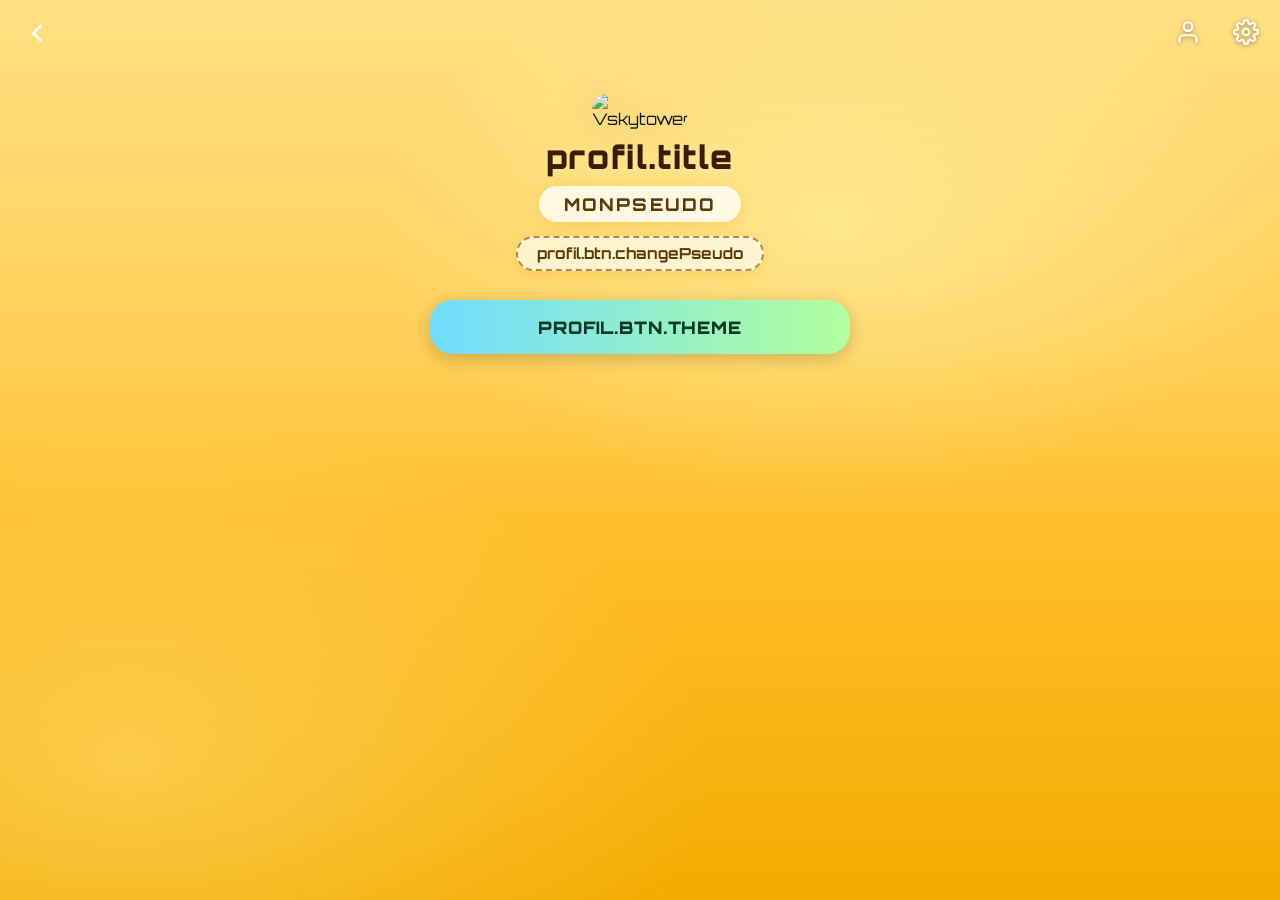
==== profil.html @ e35ff0d2 "s" ====
<!DOCTYPE html>
<html lang="fr">
<head>
  <meta charset="utf-8"/>
  <meta name="viewport" content="width=device-width, initial-scale=1.0"/>
  <title data-i18n="app.profileTitle">Vskytower - Profil</title>

  <!-- CSS global + thèmes -->
  <link rel="stylesheet" href="style/main.css"/>
  <link rel="stylesheet" href="themes/themes.css"/>
  <!-- on part sur retro par défaut, mais ça sera écrasé par le script -->
  <link rel="stylesheet" href="themes/retro.css" id="theme-css"/>

  <!-- FOND JAUNE FIXE + UI PROFIL -->
  <style>
    /* Fond jaune identique partout (ne dépend pas du thème) */
    html, body { height: 100%; }

    body{
      margin:0;
      min-height:100vh;
      background:
        radial-gradient(60% 50% at 65% 25%, rgba(255,245,171,.55), rgba(0,0,0,0) 60%),
        radial-gradient(70% 60% at 10% 85%, rgba(255,232,140,.45), rgba(0,0,0,0) 65%),
        linear-gradient(180deg,#ffe082 0%, #ffd059 38%, #ffbf2d 58%, #f4ab00 100%) !important;
      background-attachment: fixed !important;
      font-family: Inter, system-ui, -apple-system, Segoe UI, Roboto, Arial, sans-serif;
      -webkit-font-smoothing:antialiased;
      -moz-osx-font-smoothing:grayscale;
      color:#0d1720;
    }

    /* Barre du haut (retour + icônes) */
    .top-bar {
      width: 100%;
      display: flex;
      justify-content: space-between;
      align-items: center;
      position: fixed;
      top: 0;
      left: 0;
      right: 0;
      height: 64px;
      z-index: 30;
      padding: 0 12px;
      box-sizing: border-box;
      pointer-events: none;
    }
    .top-left,
    .top-right {
      display: flex;
      align-items: center;
      pointer-events: all;
    }
    .top-right { gap: 14px; }

    .btn-back {
      display: flex;
      align-items: center;
      justify-content: center;
      width: 48px;
      height: 48px;
      border-radius: 50%;
      background: none;
      border: none;
      cursor: pointer;
      transition: background 0.14s;
    }
    .btn-back svg { width: 30px; height: 30px; display:block; }
    .btn-back:hover { background: #0000001b; }

    .btn-icon {
      background: none;
      border: none;
      display: flex;
      align-items: center;
      justify-content: center;
      padding: 6px;
      cursor: pointer;
      border-radius: 50%;
      transition: background 0.15s;
      width: 44px;
      height: 44px;
    }
    .btn-icon img {
      width: 26px;
      height: 26px;
      display: block;
      filter: drop-shadow(0 1px 2px #0006);
    }
    .btn-icon:hover { background:#00000018; }

    /* Contenu principal du profil */
    .profil-content {
      min-height:100vh;
      display:flex;
      flex-direction:column;
      align-items:center;
      justify-content:flex-start;
      padding-top:6.2em;
      padding-bottom:2.5em;
      box-sizing:border-box;
    }

    .profil-logo {
      width: 96px;
      margin-bottom: 0.5em;
      margin-top: -0.4em;
      border-radius: 1.2em;
      filter: drop-shadow(0 6px 20px #00000036);
      user-select: none;
      pointer-events: none;
    }

    .profil-title {
      font-size: 2em;
      font-weight: 900;
      color: #3b1e00;
      letter-spacing: 0.05em;
      text-align:center;
      text-shadow: 0 2px 10px #fff4;
      margin-bottom:0.3em;
    }

    .profil-id {
      font-size: 1.1em;
      font-weight: 800;
      letter-spacing: 0.12em;
      padding: 0.4em 1.4em;
      border-radius: 1.4em;
      background: rgba(255,255,255,0.78);
      box-shadow: 0 3px 14px #f29f0044;
      color:#5c3a00;
      text-transform: uppercase;
    }

    .profil-change-pseudo {
      margin-top: 0.9em;
      border-radius: 1.4em;
      border: 2px dashed rgba(120,65,0,0.6);
      padding: 0.4em 1.2em;
      background: rgba(255,255,255,0.65);
      font-size: 0.95em;
      font-weight: 700;
      color:#5b3b00;
      cursor:pointer;
      box-shadow: 0 3px 12px #f29f0044;
      transition: background 0.15s, transform 0.12s;
    }
    .profil-change-pseudo:hover {
      background: rgba(255,255,255,0.9);
      transform: scale(1.03);
    }

    .theme-btn-vb,
    .applis-btn-vb {
      width: min(420px, 94vw);
      margin-top: 1.4em;
      border-radius: 1.3em;
      border: none;
      padding: 0.95em 0.7em;
      font-size: 1.08em;
      font-weight: 900;
      letter-spacing: 0.05em;
      cursor:pointer;
      display:flex;
      align-items:center;
      justify-content:center;
      gap:0.7em;
      text-transform: uppercase;
      box-shadow: 0 4px 18px #00000033;
      background: linear-gradient(90deg,#70dcff 0%,#b2ff9d 100%);
      color:#0f3a23;
    }
    .theme-btn-vb:active,
    .applis-btn-vb:active {
      transform: translateY(1px);
      box-shadow: 0 2px 10px #00000033;
      background: linear-gradient(90deg,#47bcd3 0%,#a6f382 100%);
    }

    .applis-btn-vb {
      background: linear-gradient(90deg,#ffd54f 0%,#ffb300 100%);
      color:#4a2b00;
    }

    @media (max-width:520px){
      .profil-content{padding-top:4.2em;}
      .profil-title{font-size:1.35em;}
      .profil-logo{width:78px;}
    }

    /* Popup pseudo */
    .popup-bg {
      position: fixed;
      inset: 0;
      background: rgba(0,0,0,0.5);
      display: none;
      align-items: center;
      justify-content: center;
      z-index: 5000;
    }
    .popup-bg.active { display:flex; }

    .popup-box {
      background:#fff;
      border-radius:18px;
      padding:1.8em 1.4em 1.6em;
      width:90%;
      max-width:360px;
      text-align:center;
      box-shadow:0 10px 30px #0004;
    }
    .popup-box h2 {
      margin:0 0 0.7em;
      font-size:1.25em;
    }
    .popup-box input {
      width: 100%;
      box-sizing:border-box;
      padding:0.7em 0.8em;
      font-size:1.02em;
      border-radius:10px;
      border:1px solid #d0d0d0;
      outline:none;
    }
    .popup-box input:focus {
      border-color:#ffb300;
      box-shadow:0 0 0 2px #ffe082aa;
    }
    #pseudoError {
      margin-top:0.4em;
      min-height:1.2em;
      font-size:0.9em;
      color:#d32f2f;
    }
    .popup-buttons {
      margin-top:1.1em;
      display:flex;
      justify-content:center;
      gap:0.7em;
      flex-wrap:wrap;
    }
    .popup-buttons button {
      border-radius:999px;
      border:none;
      padding:0.55em 1.4em;
      font-weight:800;
      font-size:0.98em;
      cursor:pointer;
    }
    .popup-buttons .primary {
      background:#43a047;
      color:#fff;
    }
    .popup-buttons .secondary {
      background:#eeeeee;
      color:#424242;
    }

    /* Popup thèmes */
    .popup-theme-bg {
      position: fixed;
      inset: 0;
      background: rgba(24,44,26,0.68);
      display: none;
      align-items: center;
      justify-content: center;
      z-index: 6000;
    }
    .popup-theme-bg.active { display:flex; }

    .popup-theme-vb {
      background:#fff;
      border-radius:2em;
      padding:2em 1.2em 1.6em;
      width:93vw;
      max-width:380px;
      text-align:center;
      box-shadow:0 8px 38px #82e7bc22;
      animation:popupfade .18s ease-out;
    }

    .popup-theme-vb h2 {
      margin:0 0 1.1em;
      font-size:1.25em;
    }

    .theme-list-vb {
      display:flex;
      flex-wrap:wrap;
      justify-content:center;
      gap:0.9em;
      margin-bottom:1.2em;
    }

    .theme-choice-vb {
      border:none;
      border-radius:1em;
      padding:0.55em 1.2em;
      font-size:0.98em;
      font-weight:800;
      background:#e6f6ea;
      color:#156c31;
      cursor:pointer;
      box-shadow:0 2px 10px #a2dcd220;
      transition:background .13s,color .13s,transform .13s;
      outline:none;
    }
    .theme-choice-vb.active,
    .theme-choice-vb:active {
      background:linear-gradient(90deg,#70dcff 0%,#b2ff9d 100%);
      color:#0e4b26;
      transform:scale(1.05);
    }

    .popup-actions {
      margin-top:0.6em;
      display:flex;
      justify-content:center;
      gap:0.8em;
      flex-wrap:wrap;
    }
    .vb-btn-validate,
    .vb-btn-cancel {
      border-radius:1em;
      border:none;
      padding:0.6em 1.6em;
      font-weight:800;
      font-size:0.98em;
      cursor:pointer;
    }
    .vb-btn-validate {
      background:#59e7aa;
      color:#093c1c;
    }
    .vb-btn-validate:active { background:#2ad680; }
    .vb-btn-cancel {
      background:#eeeeee;
      color:#6d787a;
    }
    .vb-btn-cancel:active { background:#c7c7c7; }

    @keyframes popupfade {
      from { opacity:0; transform:translateY(38px) scale(.96);}
      to   { opacity:1; transform:none; }
    }
  </style>

  <!-- i18n (optionnel) -->
  <script defer src="js/i18n.js"></script>
  <script>
    document.addEventListener("DOMContentLoaded", () => {
      if (window.I18N && typeof I18N.init === "function") {
        I18N.init("fr");
      }
    });
  </script>
</head>
<body>

  <!-- Barre de navigation -->
  <div class="top-bar">
    <div class="top-left">
      <a href="index.html" class="btn-back" aria-label="Retour">
        <svg viewBox="0 0 36 36" fill="none">
          <path d="M23.5 28L15 19.5L23.5 11"
                stroke="#fff" stroke-width="3.2"
                stroke-linecap="round" stroke-linejoin="round"/>
        </svg>
      </a>
    </div>
    <div class="top-right">
      <a href="profil.html" class="btn-icon" aria-label="Profil">
        <img src="assets/icons/user.svg" alt="Profil">
      </a>
      <a href="parametres.html" class="btn-icon" aria-label="Paramètres">
        <img src="assets/icons/settings.svg" alt="Paramètres">
      </a>
    </div>
  </div>

  <!-- Contenu Profil -->
  <main class="profil-content">
    <img src="assets/images/vskytower-logo.png" alt="Vskytower"
         class="profil-logo" draggable="false"/>

    <div class="profil-title" data-i18n="profil.title">Mon profil</div>

    <div class="profil-id" id="profilPseudo">MonPseudo</div>

    <button class="profil-change-pseudo" id="btnChangePseudo">
      <span data-i18n="profil.btn.changePseudo">Modifier mon pseudo</span>
    </button>

    <button class="theme-btn-vb" id="changeThemeBtn">
      <span data-i18n="profil.btn.theme">Thèmes</span>
    </button>

    <!-- Bouton “Nos applis” désactivé/masqué pour le moment -->
    <button class="applis-btn-vb" id="applisBtn" style="display:none;">
      <span data-i18n="profil.btn.applis">Nos applis</span>
    </button>
  </main>

  <!-- POPUP PSEUDO -->
  <div class="popup-bg" id="popupPseudo">
    <div class="popup-box">
      <h2 data-i18n="profil.popup.pseudoTitle">Ton nouveau pseudo</h2>
      <input type="text" id="newPseudo" maxlength="20" placeholder="Nouveau pseudo"/>
      <div id="pseudoError"></div>
      <div class="popup-buttons">
        <button class="primary" id="btnSavePseudo" data-i18n="profil.popup.validate">Valider</button>
        <button class="secondary" id="btnCancelPseudo" data-i18n="profil.popup.cancel">Annuler</button>
      </div>
    </div>
  </div>

  <!-- POPUP THÈMES -->
  <div id="theme-selector-popup" class="popup-theme-bg">
    <div class="popup-theme-vb">
      <h2 data-i18n="theme.popup.title">Choisis ton thème</h2>
      <div class="theme-list-vb" id="themeListVB"></div>
      <div class="popup-actions">
        <button class="vb-btn-validate" id="btnValiderTheme" data-i18n="theme.popup.use">Valider</button>
        <button class="vb-btn-cancel" id="btnCancelTheme" data-i18n="theme.popup.cancel">Annuler</button>
      </div>
    </div>
  </div>

  <script>
    // Petit helper i18n safe
    function i18nSafe(key, fallback){
      try{
        if (window.I18N && typeof I18N.t === "function"){
          const v = I18N.t(key);
          if (v && v !== key) return v;
        }
      }catch(e){}
      return fallback;
    }

    // ================== THÈMES LOCAUX ==================

    function normalizeThemeKey(k){
      return String(k || "")
        .toLowerCase()
        .normalize("NFD")
        .replace(/[\u0300-\u036f]/g,"")
        .replace(/\s+/g,"");
    }

    // liste de tous les thèmes dispo (même noms que tes dossiers / css)
    function getAllThemesList(){
      return [
        "retro","neon","bubble","nature","nuit",
        "space","cyber","angelique","luxury",
        "grece","japon","arabic","vitraux"
      ];
    }

    // thème courant partagé avec le jeu (clé "themeVBlocks")
    function getCurrentTheme(){
      const primaryKey = "themeVBlocks";
      const legacyKey  = "vsky_theme";
      let t = localStorage.getItem(primaryKey) || localStorage.getItem(legacyKey);
      if (!t) t = "retro";
      t = normalizeThemeKey(t);
      localStorage.setItem(primaryKey, t);
      localStorage.setItem(legacyKey, t);
      return t;
    }

    function applyLocalTheme(themeKey){
      const primaryKey = "themeVBlocks";
      const legacyKey  = "vsky_theme";
      const t = normalizeThemeKey(themeKey || getCurrentTheme() || "retro");

      // enregistre
      localStorage.setItem(primaryKey, t);
      localStorage.setItem(legacyKey, t);

      // met à jour la feuille de style spécifique (retro.css / neon.css / etc.)
      let link = document.getElementById("theme-css");
      if (!link){
        link = document.createElement("link");
        link.id  = "theme-css";
        link.rel = "stylesheet";
        document.head.appendChild(link);
      }
      link.href = "themes/" + t + ".css";

      // data-theme pour themes.css
      document.documentElement.setAttribute("data-theme", t);
      document.body.setAttribute("data-theme", t);
    }

    // TOUS LES THÈMES SONT DÉBLOQUÉS
    function getOwnedThemes(){
      const all = getAllThemesList().map(normalizeThemeKey).filter(Boolean);
      // on sauvegarde quand même la liste complète si tu veux t'en servir plus tard
      localStorage.setItem("vsky_themes_possedes", JSON.stringify(all));
      return all;
    }

    // ================== PSEUDO ==================
    function getLocalPseudo(){
      return localStorage.getItem("vsky_pseudo") || "MonPseudo";
    }
    function setLocalPseudo(p){
      localStorage.setItem("vsky_pseudo", p);
    }

    function setupPseudoPopup(){
      const popup   = document.getElementById("popupPseudo");
      const btnOpen = document.getElementById("btnChangePseudo");
      const btnSave = document.getElementById("btnSavePseudo");
      const btnCancel = document.getElementById("btnCancelPseudo");
      const input   = document.getElementById("newPseudo");
      const err     = document.getElementById("pseudoError");
      const labelEl = document.getElementById("profilPseudo");

      btnOpen.addEventListener("click", () => {
        err.textContent = "";
        input.value = getLocalPseudo();
        popup.classList.add("active");
        setTimeout(()=>input.focus(), 40);
      });

      btnCancel.addEventListener("click", () => {
        popup.classList.remove("active");
      });

      btnSave.addEventListener("click", () => {
        const v = (input.value || "").trim();
        if (!v){
          err.textContent = i18nSafe("profil.popup.error.empty","Entre un pseudo.");
          return;
        }
        if (v.length > 20){
          err.textContent = i18nSafe("profil.popup.error.length","20 caractères maximum.");
          return;
        }
        setLocalPseudo(v);
        if (labelEl) labelEl.textContent = v;
        err.textContent = i18nSafe("profil.popup.success","Pseudo mis à jour.");
        setTimeout(()=>popup.classList.remove("active"), 400);
      });
    }

    // ================== POPUP THÈMES ==================
    function openThemePopup(){
      const popup    = document.getElementById("theme-selector-popup");
      const themeBox = document.getElementById("themeListVB");
      if (!popup || !themeBox) return;

      const ALL_THEMES = getOwnedThemes(); // ici = tous les thèmes

      let selectedTheme = getCurrentTheme();

      themeBox.innerHTML = ALL_THEMES.map(theme => {
        const label = theme.charAt(0).toUpperCase() + theme.slice(1);
        return `
          <button class="theme-choice-vb"
                  data-theme="${theme}">
            ${label}
          </button>`;
      }).join("");

      popup.classList.add("active");

      // état actif
      Array.from(themeBox.querySelectorAll(".theme-choice-vb")).forEach(btn => {
        if (normalizeThemeKey(btn.dataset.theme) === selectedTheme) {
          btn.classList.add("active");
        }
      });

      // clic sur les thèmes (tous sont débloqués)
      Array.from(themeBox.querySelectorAll(".theme-choice-vb")).forEach(btn => {
        btn.addEventListener("click", () => {
          Array.from(themeBox.querySelectorAll(".theme-choice-vb")).forEach(b => b.classList.remove("active"));
          btn.classList.add("active");
          selectedTheme = normalizeThemeKey(btn.dataset.theme);
        });
      });

      document.getElementById("btnValiderTheme").onclick = () => {
        if (!selectedTheme) return;
        applyLocalTheme(selectedTheme);
        popup.classList.remove("active");
      };
      document.getElementById("btnCancelTheme").onclick = () => {
        popup.classList.remove("active");
      };
    }

    // ================== INIT PAGE ==================
    window.addEventListener("DOMContentLoaded", () => {
      // appliquer le thème courant (clé partagée avec le jeu)
      applyLocalTheme(getCurrentTheme());

      // pseudo courant
      const pseudoEl = document.getElementById("profilPseudo");
      if (pseudoEl) pseudoEl.textContent = getLocalPseudo();

      // popup pseudo
      setupPseudoPopup();

      // bouton "Thèmes"
      document.getElementById("changeThemeBtn")?.addEventListener("click", openThemePopup);

      // bouton "Nos applis" désactivé
      const btnApplis = document.getElementById("applisBtn");
      if (btnApplis){
        btnApplis.style.display = "none";
        btnApplis.onclick = null;
      }
    });
  </script>
</body>
</html>
---- style/main.css ----
﻿:root{
  --body-bg:#0f0f12; --body-color:#e7e7ea;
  --panel-bg:#17181c; --panel-border:#2b2c34; --panel-text:#e7e7ea; --panel-shadow:#0006;
  --box-bg:#1f2026; --box-border:#3e4150;
  --btn-bg:#23242c; --btn-color:#e7e7ea; --btn-border:#7a7d90;
  --accent:#72eb63; --danger:#ff6464;
}
*{box-sizing:border-box} html,body{height:100%}
body{margin:0;background:var(--body-bg);color:var(--body-color);font-family:Inter,system-ui,-apple-system,Segoe UI,Roboto,Arial,sans-serif}
.topbar{display:flex;align-items:center;justify-content:space-between;gap:16px;padding:10px 14px;border-bottom:1px solid var(--panel-border);background:color-mix(in srgb, var(--panel-bg),transparent 20%)}
.logo{font-weight:900;margin:0}.logo .sub{font-size:.65em;opacity:.75}
.nav{display:flex;flex-wrap:wrap;gap:8px}
.menu-btn{background:var(--btn-bg);color:var(--btn-color);border:2px solid var(--btn-border);padding:8px 14px;border-radius:14px;text-decoration:none;display:inline-flex;align-items:center;gap:6px}
.menu-btn.ghost{background:transparent}
.container{width:min(1080px,92vw);margin:12px auto}
.hero,.panel{background:var(--panel-bg);border:2px solid var(--panel-border);border-radius:16px;padding:20px;box-shadow:0 8px 24px var(--panel-shadow);margin:12px auto;max-width:980px}
.cta{display:flex;gap:10px;justify-content:center;margin-top:10px}
.btn{background:var(--btn-bg);color:var(--btn-color);border:2px solid var(--btn-border);padding:10px 18px;border-radius:14px;cursor:pointer;font-weight:700}
.btn.primary{background:var(--accent);color:#0b0f0b;border-color:#0b0f0b}
.hud{display:flex;flex-wrap:wrap;gap:10px;justify-content:center;align-items:center}
.score-box{background:var(--box-bg);border:2px solid var(--box-border);border-radius:12px;padding:8px 12px;min-width:140px;text-align:center}
.score-box b{display:block;font-size:14px;opacity:.8}.score-box .val{font-size:22px;font-weight:800}
.actions{margin:8px auto;display:flex;gap:8px;justify-content:center}
.stage-wrap{width:min(92vw,480px);margin:0 auto;border-radius:18px;border:2px solid var(--panel-border);background:var(--panel-bg);box-shadow:0 6px 20px var(--panel-shadow);padding:10px;min-height:520px}
.overlay{position:fixed;inset:0;background:rgba(0,0,0,.55);display:flex;align-items:center;justify-content:center;backdrop-filter:blur(3px);z-index:20}
.overlay-card{background:var(--panel-bg);color:var(--panel-text);border:2px solid var(--panel-border);border-radius:16px;max-width:480px;padding:16px;box-shadow:0 8px 24px var(--panel-shadow);text-align:center}
.shop-grid{display:grid;grid-template-columns:repeat(auto-fit,minmax(220px,1fr));gap:16px}
.card{background:var(--box-bg);border:2px solid var(--box-border);border-radius:14px;padding:14px;text-align:center;box-shadow:0 4px 16px var(--panel-shadow)}
.price{font-weight:800;margin:6px 0 10px}.tag{display:inline-block;padding:3px 10px;border-radius:999px;border:1px solid var(--btn-border);margin-bottom:6px}
.mini-hud{display:flex;gap:14px;justify-content:center;margin-top:8px}
---- themes/themes.css ----
/* ====== CSS GLOBAL V-BLOCKS / CAPACITOR ====== */
body, h1, h2, h3, h4, h5, h6, p, div, span, button {
  font-family: Arial, Helvetica, sans-serif;
  box-sizing: border-box;
}
body {
  margin: 0;
  padding: 0;
  display: flex;
  flex-direction: column;
  align-items: center;
  text-align: center;
  min-height: 100vh;
  background: var(--body-bg, #111);
  color: var(--body-color, #ccc);
  transition: background 0.4s, color 0.3s;
}

.logo, h1, h1.logo {
  font-size: 2.5rem;
  color: var(--title-color, #ccc);
  margin: 24px 0 20px 0;
  text-shadow: var(--title-shadow, none);
}

#game-container {
  display: flex;
  justify-content: center;
  align-items: flex-start;
  gap: 30px;
  margin: 10px 0 20px 0;
}

canvas {
  background: var(--canvas-bg, #000);
  border: 2px solid var(--canvas-border, #444);
  border-radius: 12px;
  box-shadow: 0 0 12px var(--canvas-shadow, rgba(0,0,0,0.4));
}

.challenge-box,
#hold-container, #next-container, .infos-box, .canvas-main-wrap {
  background: var(--panel-bg, #1a1a1a);
  border: 2px solid var(--panel-border, #555);
  border-radius: 12px;
  box-shadow: 0 2px 12px var(--panel-shadow, #0003);
  color: var(--panel-text, #ccc);
  padding: 10px 7px 7px;
  margin-bottom: 12px;
  text-align: center;
}

.challenge-box { border-style: dashed; }

.side-canvas-block label,
#hold-container p, #next-container p {
  color: var(--panel-text, #ccc);
  font-weight: bold;
  font-size: 1em;
  margin-bottom: 8px;
}

#holdCanvas, #nextCanvas {
  background: var(--canvas-panel-bg, #111);
  border: 2px dashed var(--canvas-panel-border, #555);
  border-radius: 8px;
  box-shadow: 0 0 8px var(--canvas-panel-shadow, #222);
}

#score {
  font-size: 22px;
  margin: 10px 0;
  color: var(--score-color, #00ff00);
  font-weight: bold;
  text-shadow: var(--score-shadow, 0 0 2px #80deea);
}
#highscore {
  font-size: 18px;
  color: var(--score-color, #00ff00);
  margin-top: 5px;
  font-weight: bold;
}

button {
  background: var(--btn-bg, #222);
  color: var(--btn-color, #ccc);
  border: 2px solid var(--btn-border, #ccc);
  padding: 10px 22px;
  margin: 6px;
  cursor: pointer;
  font-size: 17px;
  border-radius: 8px;
  font-family: inherit;
  font-weight: bold;
  transition: background-color 0.2s, color 0.2s, border-color 0.2s;
  box-shadow: var(--btn-shadow, none);
}
button:hover {
  background: var(--btn-hover-bg, #333);
  color: var(--btn-hover-color, #fff);
  border-color: var(--btn-hover-border, #fff);
}

@media (max-width: 768px) {
  #game-container { flex-direction: column; align-items: center; gap: 10px; }
  canvas { max-width: 90vw !important; height: auto !important; }
  #holdCanvas, #nextCanvas { width: 80px !important; height: 80px !important; }
  #score, #highscore { font-size: 18px !important; }
  button { font-size: 14px !important; padding: 7px 12px !important; }
}

/* ===================== THEMES ===================== */

/* ---- BUBBLE ---- */
body[data-theme="bubble"] {
  --body-bg: transparent; /* sinon le body de base recouvre */
  --body-color: #336699;
  --title-color: #00acc1;
  --title-shadow: 0 0 4px #b2ebf2;

  --canvas-bg: rgba(240, 248, 255, 0.72);
  --canvas-border: #00bcd4;
  --canvas-shadow: #b2ebf2;

  --panel-bg: transparent;
  --panel-border: #00bcd4;
  --panel-shadow: #4dd0e1;
  --panel-text: #007c91;

  --canvas-panel-bg: rgba(240, 255, 255, 0.72);
  --canvas-panel-border: #26c6da;

  --box-bg: rgba(240,255,255,0.6);
  --box-border: #00bcd4;
  --score-color: #0097a7;
  --score-shadow: 0 0 2px #80deea;
  --btn-bg: #b2ebf2;
  --btn-color: #006064;
  --btn-border: none;
  --btn-hover-bg: #e0f7fa;
  --btn-hover-color: #0097a7;
  --btn-hover-border: #00bcd4;
  --btn-shadow: 0 0 8px #b2ebf2;

  background: url("bubble/fond_bubble.png") center center / cover no-repeat fixed !important;
}

/* ---- NATURE ---- */
body[data-theme="nature"] {
  --body-bg: linear-gradient(180deg, #d0f0c0, #f5ffe0);
  --body-color: #2f4f4f;
  --title-color: #2e8b57;
  --title-shadow: 2px 2px 0 #fff;
  --canvas-bg: #d8f5e0;
  --canvas-border: #228b22;
  --canvas-shadow: #bada55;
  --panel-bg: #f0fff0;
  --panel-border: #228b22;
  --panel-shadow: #bada55;
  --panel-text: #2e8b57;
  --canvas-panel-bg: #eafbea;
  --canvas-panel-border: #bada55;
  --box-bg: rgba(240,255,240,0.5);
  --box-border: #228b22;
  --score-color: #228b22;
  --score-shadow: 0 0 2px #bada55;
  --btn-bg: #98fb98;
  --btn-color: #003300;
  --btn-border: none;
  --btn-hover-bg: #bdfcc9;
  --btn-hover-color: #2e8b57;
  --btn-hover-border: #228b22;
  --btn-shadow: none;
}

/* ---- NUIT ---- */
body[data-theme="nuit"], body[data-theme="dark"] {
  --body-bg: #111;
  --body-color: #ccc;
  --title-color: #ccc;
  --canvas-bg: #000;
  --canvas-border: #444;
  --canvas-shadow: #222;
  --panel-bg: #1a1a1a;
  --panel-border: #555;
  --panel-shadow: #000;
  --panel-text: #ccc;
  --canvas-panel-bg: #000;
  --canvas-panel-border: #555;
  --box-bg: rgba(40,40,40,0.6);
  --box-border: #666;
  --score-color: #00ff00;
  --score-shadow: 0 0 3px #00ff00;
  --btn-bg: #222;
  --btn-color: #ccc;
  --btn-border: #ccc;
  --btn-hover-bg: #333;
  --btn-hover-color: #fff;
  --btn-hover-border: #fff;
  --btn-shadow: none;
}

/* ---- NEON ---- */
body[data-theme="neon"] {
  --body-bg: linear-gradient(135deg, #1a0054 0%, #080820 100%);
  --body-color: #39ff14;
  --title-color: #39ff14;
  --title-shadow: 0 0 8px #39ff14;
  --canvas-bg: #180654;
  --canvas-border: #00fff7;
  --canvas-shadow: #39ff14;
  --panel-bg: #14143f;
  --panel-border: #00fff7;
  --panel-shadow: #39ff14;
  --panel-text: #39ff14;
  --canvas-panel-bg: #180654;
  --canvas-panel-border: #00fff7;
  --box-bg: rgba(18,8,96,0.6);
  --box-border: #00fff7;
  --score-color: #39ff14;
  --score-shadow: 0 0 8px #39ff14;
  --btn-bg: #161649;
  --btn-color: #39ff14;
  --btn-border: #00fff7;
  --btn-hover-bg: #181885;
  --btn-hover-color: #fff;
  --btn-hover-border: #00fff7;
  --btn-shadow: 0 0 10px #00fff7;
}

/* ---- RETRO ---- */
body[data-theme="retro"] {
  --body-bg: radial-gradient(circle at top left, #f2d9b1 0%, #e1b382 40%, #7f5539 100%);
  --body-color: #2d1b0f;
  --title-color: #ffb347;
  --title-shadow: 0 0 8px rgba(255, 179, 71, 0.6);

  --canvas-bg: linear-gradient(135deg, #ffe0b2, #ffcc80);
  --canvas-border: #cc7a29;
  --canvas-shadow: rgba(204, 122, 41, 0.4);

  --panel-bg: linear-gradient(180deg, rgba(255, 248, 220, 0.95), rgba(255, 235, 205, 0.95));
  --panel-border: #b5651d;
  --panel-shadow: rgba(181, 101, 29, 0.3);
  --panel-text: #2d1b0f;

  --canvas-panel-bg: linear-gradient(180deg, #ffe4b5, #ffdead);
  --canvas-panel-border: #cc7a29;

  --box-bg: rgba(255, 239, 213, 0.8);
  --box-border: #cc7a29;

  --score-color: #ff8c42;
  --score-shadow: 0 0 4px rgba(255, 140, 66, 0.6);

  --btn-bg: linear-gradient(180deg, #ffb347, #ff914d);
  --btn-color: #2d1b0f;
  --btn-border: #cc7a29;
  --btn-hover-bg: linear-gradient(180deg, #ffc76d, #ff9f5f);
  --btn-hover-color: #2d1b0f;
  --btn-hover-border: #ff8c42;
  --btn-shadow: 0 0 10px rgba(255, 179, 71, 0.5);
}

/* ---- VITRAUX ---- */
body[data-theme="vitraux"] {
  --body-bg: transparent; /* empêche le dégradé de recouvrir */
  --body-color: #eaeaea;
  --title-color: #eaeaea;
  --title-shadow: 0 0 16px #970036;

  --canvas-bg: rgba(34, 20, 28, 0.75);
  --canvas-border: #970036;
  --canvas-shadow: #970036;

  --panel-bg: transparent;
  --panel-border: #970036;
  --panel-shadow: #970036;
  --panel-text: #eaeaea;

  --canvas-panel-bg: rgba(27, 19, 34, 0.75);
  --canvas-panel-border: #970036;

  --box-bg: rgba(33,13,28,0.8);
  --box-border: #970036;
  --score-color: #a23b6c;
  --score-shadow: 0 0 2px #970036;
  --btn-bg: #a23b6c;
  --btn-color: #eaeaea;
  --btn-border: #970036;
  --btn-hover-bg: #22141c;
  --btn-hover-color: #eaeaea;
  --btn-hover-border: #a23b6c;
  --btn-shadow: 0 0 10px #970036;

  background: url('vitraux/vitrail.png') center center / cover no-repeat fixed !important;
}

/* ---- ANGELIQUE ---- */
body[data-theme="angelique"] {
  --body-bg: linear-gradient(135deg, #fff0fa 0%, #ffe6fa 50%, #ffe6ff 100%);
  --body-color: #c62b80;
  --title-color: #fd62a1;
  --title-shadow: 0 0 6px #fbb1d3;
  --canvas-bg: #ffe7fa;
  --canvas-border: #fd62a1;
  --canvas-shadow: #fd62a1;
  --panel-bg: #fff0fa;
  --panel-border: #fd62a1;
  --panel-shadow: #fd62a1;
  --panel-text: #c62b80;
  --canvas-panel-bg: #fff0fa;
  --canvas-panel-border: #fd62a1;
  --box-bg: rgba(255,238,255,0.7);
  --box-border: #fd62a1;
  --score-color: #fd62a1;
  --score-shadow: 0 0 2px #fd62a1;
  --btn-bg: #ffe6fa;
  --btn-color: #fd62a1;
  --btn-border: #fd62a1;
  --btn-hover-bg: #fd62a1;
  --btn-hover-color: #fff;
  --btn-hover-border: #fd62a1;
  --btn-shadow: 0 0 10px #fd62a1;
  background-image: url('angelique/fond_candy.png');
}

/* ---- LUXURY ---- */
body[data-theme="luxury"] {
  --body-bg: linear-gradient(135deg, #231f20 0%, #463a23 100%);
  --body-color: #ffe066;
  --title-color: #ffe066;
  --title-shadow: 0 0 8px #fffbe8;

  /* transparence pour voir le marbre */
  --canvas-bg: rgba(24, 19, 17, 0.75);
  --canvas-border: #e2c15c;
  --canvas-shadow: #ffe066;

  --panel-bg: #232021;
  --panel-border: #e2c15c;
  --panel-shadow: #fffbe8;
  --panel-text: #ffe066;

  --canvas-panel-bg: rgba(35, 32, 33, 0.75);
  --canvas-panel-border: #e2c15c;

  --box-bg: rgba(255,239,213,0.65);
  --box-border: #e2c15c;
  --score-color: #ffe066;
  --score-shadow: 0 0 2px #fffbe8;

  --btn-bg: #ffe066;
  --btn-color: #231f20;
  --btn-border: #e2c15c;
  --btn-hover-bg: #fffbe8;
  --btn-hover-color: #e2c15c;
  --btn-hover-border: #ffe066;
  --btn-shadow: 0 0 10px #ffe066;

  background-image: url('luxury/marble.png');
}

/* ---- SPACE ---- */
/* Version unique, image incluse, pas de bloc "transparent" qui écrase */
body[data-theme="space"] {
  --body-bg: radial-gradient(ellipse at 70% 40%, #362e60 0%, #0b0924 80%);
  --body-color: #13eaff;
  --title-color: #13eaff;
  --title-shadow: 0 0 10px #362e60;

  --canvas-bg: rgba(11, 9, 36, 0.72);
  --canvas-border: #00e6ff;
  --canvas-shadow: #362e60;

  --panel-bg: rgba(24, 30, 43, 0.75);
  --panel-border: none;
  --panel-shadow: #362e60;
  --panel-text: #13eaff;

  --canvas-panel-bg: rgba(24, 30, 43, 0.72);
  --canvas-panel-border: #13eaff;

  --box-bg: rgba(16,16,64,0.65);
  --box-border: #00e6ff;

  --score-color: #13eaff;
  --score-shadow: 0 0 2px #13eaff;

  --btn-bg: #262653;
  --btn-color: #fff;
  --btn-border: #00e6ff;
  --btn-hover-bg: #181e2b;
  --btn-hover-color: #13eaff;
  --btn-hover-border: #fff;
  --btn-shadow: 0 0 10px #00e6ff;

  /* l’image de fond */
  background: url('space/fond.png') center center / cover no-repeat !important;
}

/* Starfield par-dessus le body (mais sous le contenu) */
body[data-theme="space"] #starfield {
  display: block !important;
  position: fixed !important;
  top: 0; left: 0;
  width: 100vw !important;
  height: 100vh !important;
  min-width: 100vw !important;
  min-height: 100vh !important;
  max-width: 100vw !important;
  max-height: 100vh !important;
  z-index: 0 !important;
  pointer-events: none !important;
  background: transparent !important;
}

body[data-theme="space"] .main-content,
body[data-theme="space"] .top-bar,
body[data-theme="space"] .game-flex-wrap,
body[data-theme="space"] .score-row,
body[data-theme="space"] #controls {
  position: relative !important;
  z-index: 2 !important;
}

/* ---- CYBER ---- */
body[data-theme="cyber"] {
  background: url('cyber/grid.png') center center / cover no-repeat !important;

  --body-bg: linear-gradient(135deg, #0d1b1e 0%, #16282a 60%, #132323 100%);
  --body-color: #7fff8c;
  --title-color: #7fff8c;
  --title-shadow: 0 0 14px #3fc86a;

  --canvas-bg: rgba(19, 35, 35, 0.72);
  --canvas-border: #7fff8c;
  --canvas-shadow: #124527;

  --panel-bg: #101e16;
  --panel-border: #4ed17c;
  --panel-shadow: #16282a;
  --panel-text: #7fff8c;

  --canvas-panel-bg: rgba(23, 42, 25, 0.72);
  --canvas-panel-border: #4ed17c;

  --box-bg: rgba(20, 40, 30, 0.65);
  --box-border: #4ed17c;
  --score-color: #7fff8c;
  --score-shadow: 0 0 8px #7fff8c;

  --btn-bg: #1f3422;
  --btn-color: #7fff8c;
  --btn-border: #4ed17c;
  --btn-hover-bg: #243929;
  --btn-hover-color: #7fff8c;
  --btn-hover-border: #b3ffc1;
  --btn-shadow: 0 0 8px #4ed17c;
}

/* ---- ARABIC ---- */
body[data-theme="arabic"] {
  --body-bg: linear-gradient(135deg, #f5e6c8 0%, #d8c2a3 100%);
  --body-color: #5a3e1b;
  --title-color: #b8860b;
  --title-shadow: 0 0 10px rgba(184,134,11,0.45);

  --canvas-bg: rgba(255, 248, 220, 0.30);
  --canvas-border: #cd853f;
  --canvas-shadow: rgba(205,133,63,0.45);

  --panel-bg: rgba(250, 240, 210, 0.30);
  --panel-border: #b8860b;
  --panel-shadow: rgba(184,134,11,0.35);
  --panel-text: #5a3e1b;

  --canvas-panel-bg: rgba(255, 248, 220, 0.30);
  --canvas-panel-border: #b8860b;

  --box-bg: rgba(255, 248, 220, 0.6);
  --box-border: #cd853f;

  --score-color: #b8860b;
  --score-shadow: 0 0 3px rgba(184,134,11,0.6);

  --btn-bg: #f4e3c1;
  --btn-color: #5a3e1b;
  --btn-border: #b8860b;
  --btn-hover-bg: #fff0d6;
  --btn-hover-color: #7a5326;
  --btn-hover-border: #d1a53a;
  --btn-shadow: 0 0 10px rgba(209,165,58,0.35);

  background: url("arabic/fond.png") center center / cover no-repeat fixed !important;
}

/* ---- GRECE ---- */
body[data-theme="grece"] {
  --body-bg: linear-gradient(135deg, #e6f0ff 0%, #cbdcf3 60%, #b3cde0 100%);
  --body-color: #0d2a5b;
  --title-color: #0a3d91;
  --title-shadow: 0 0 8px rgba(10,61,145,0.35);

  --canvas-bg: rgba(255, 255, 255, 0.60);
  --canvas-border: #0a3d91;
  --canvas-shadow: rgba(10,61,145,0.35);

  --panel-bg: rgba(250, 252, 255, 0.96);
  --panel-border: #1f5fbf;
  --panel-shadow: rgba(31,95,191,0.25);
  --panel-text: #0d2a5b;

  --canvas-panel-bg: rgba(245, 248, 255, 0.60);
  --canvas-panel-border: #1f5fbf;

  --box-bg: rgba(245, 248, 255, 0.7);
  --box-border: #1f5fbf;

  --score-color: #0a3d91;
  --score-shadow: 0 0 3px rgba(10,61,145,0.5);

  --btn-bg: #ffffff;
  --btn-color: #0d2a5b;
  --btn-border: #1f5fbf;
  --btn-hover-bg: #e6f0ff;
  --btn-hover-color: #0a3d91;
  --btn-hover-border: #3a7cff;
  --btn-shadow: 0 0 10px rgba(58,124,255,0.25);

  background: url("grece/fond.png") center center / cover no-repeat fixed !important;
}

/* ---- JAPON ---- */
body[data-theme="japon"] {
  --body-bg: linear-gradient(135deg, #fff1f3 0%, #ffd9e1 50%, #ffcdd2 100%);
  --body-color: #6a0f2b;
  --title-color: #c2185b;
  --title-shadow: 0 0 10px rgba(194,24,91,0.35);

  --canvas-bg: rgba(255, 241, 243, 0.80);
  --canvas-border: #ad1457;
  --canvas-shadow: rgba(173,20,87,0.35);

  --panel-bg: rgba(255, 235, 238, 0.95);
  --panel-border: #c2185b;
  --panel-shadow: rgba(194,24,91,0.28);
  --panel-text: #6a0f2b;

  --canvas-panel-bg: rgba(255, 241, 243, 0.80);
  --canvas-panel-border: #c2185b;

  --box-bg: rgba(255, 235, 238, 0.7);
  --box-border: #c2185b;

  --score-color: #d81b60;
  --score-shadow: 0 0 3px rgba(216,27,96,0.55);

  --btn-bg: #ffe4ec;
  --btn-color: #6a0f2b;
  --btn-border: #c2185b;
  --btn-hover-bg: #ffc1d6;
  --btn-hover-color: #fff;
  --btn-hover-border: #d81b60;
  --btn-shadow: 0 0 10px rgba(216,27,96,0.35);

  background: url("japon/fond.png") center center / cover no-repeat fixed !important;
}
---- themes/retro.css ----
@import url('https://fonts.googleapis.com/css2?family=Orbitron:wght@500&display=swap');

:root {
  --box-bg: rgba(40, 40, 40, 0.6); /* gris sombre semi-transparent */
  --box-border: #666666;           /* gris clair */
  --canvas-bg: #000;               /* ajouté pour fond canvas */
}

body, h1, h2, h3, h4, h5, h6, p, div, span, button {
  font-family: 'Orbitron', sans-serif !important;
}

body {
  background-color: #111;
  color: #ccc;
  text-align: center;
  margin: 0;
  padding: 0;
  display: flex;
  flex-direction: column;
  align-items: center;
}

.logo, h1 {
  font-size: 32px;
  color: #ccc;
  margin: 20px 0;
}

#game-container {
  display: flex;
  justify-content: center;
  align-items: flex-start;
  margin-top: 10px;
  gap: 40px;
}

canvas {
  background: var(--canvas-bg); /* corrigé ici pour suivre la variable */
  border: 2px solid #444;
}

#hold-container,
#next-container {
  background-color: #1a1a1a;
  border: 2px solid #555;
  border-radius: 10px;
  padding: 10px;
  box-shadow: 0 0 6px #000;
}

#holdCanvas,
#nextCanvas {
  background-color: #000;
  border: 2px dashed #555;
  border-radius: 8px;
}

#hold-container p,
#next-container p {
  font-weight: bold;
  font-size: 16px;
  color: #ccc;
  margin-bottom: 8px;
}

.infos-box {
  background: var(--box-bg);
  border: 2px solid var(--box-border);
  border-radius: 10px;
  padding: 10px;
  margin-top: 10px;
  font-size: 14px;
  text-align: center;
  box-shadow: 0 0 6px rgba(255, 255, 255, 0.1);
}

#score {
  font-size: 20px;
  margin-top: 10px;
  color: #00ff00;
  font-weight: bold;
  text-shadow: 0 0 3px #00ff00;
}

#highscore {
  font-size: 18px;
  color: #00ff00;
  margin-top: 5px;
}

button {
  background-color: #222;
  color: #ccc;
  border: 2px solid #ccc;
  padding: 8px 16px;
  margin: 5px;
  cursor: pointer;
  font-size: 18px;
  border-radius: 8px;
  font-family: 'Orbitron', sans-serif;
  transition: background-color 0.2s;
}

button:hover {
  background-color: #333;
  border-color: #fff;
}

@media (max-width: 768px) {
  #game-container {
    flex-direction: column;
    align-items: center;
    gap: 10px;
  }

  canvas {
    max-width: 90vw !important;
    height: auto !important;
  }

  #holdCanvas, #nextCanvas {
    width: 80px !important;
    height: 80px !important;
  }

  #score, #highscore {
    font-size: 18px !important;
  }

  button {
    font-size: 14px !important;
    padding: 6px 10px !important;
  }
}
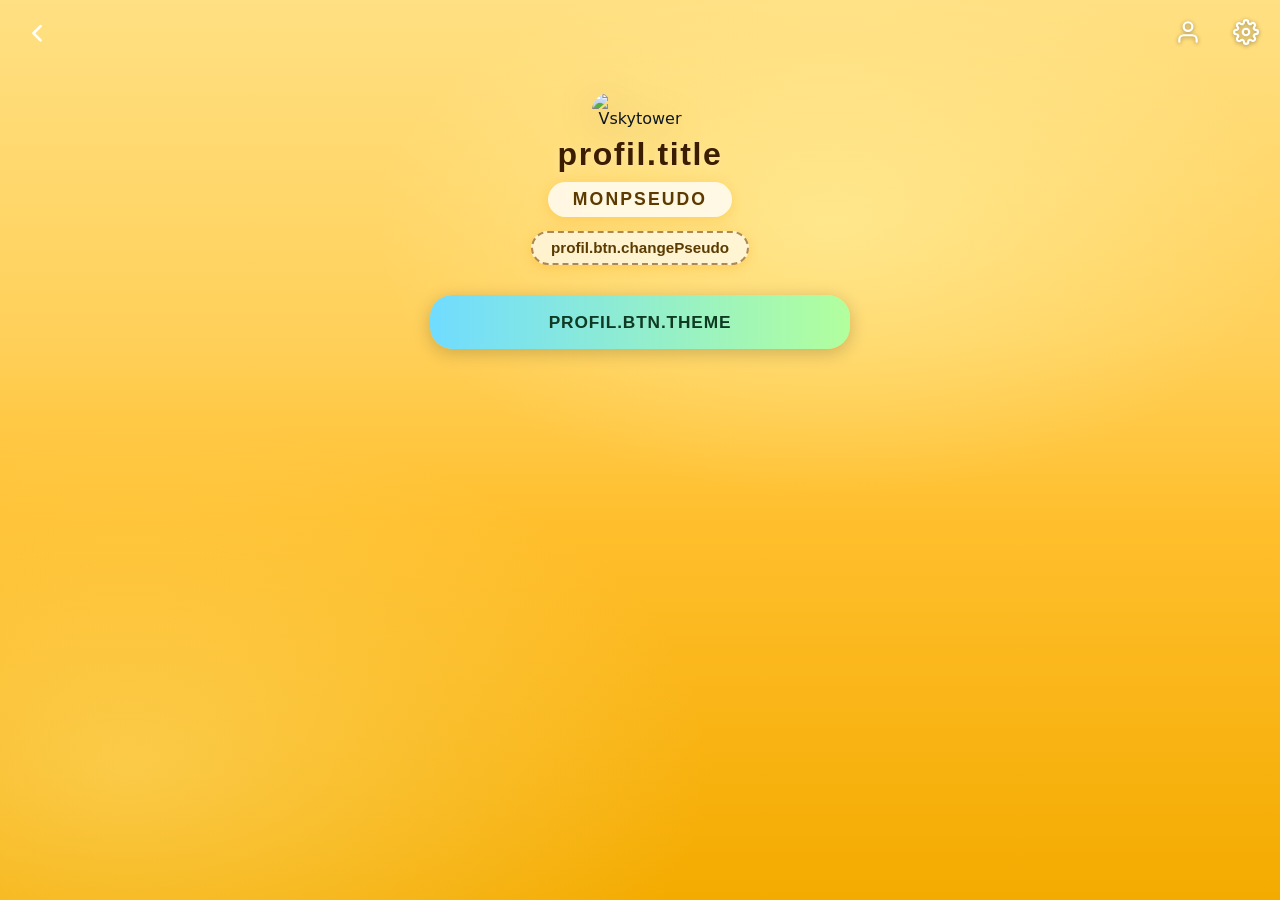
==== commit 67bdd3c2: "s" ====
--- a/profil.html
+++ b/profil.html
@@ -5,15 +5,23 @@
   <meta name="viewport" content="width=device-width, initial-scale=1.0"/>
   <title data-i18n="app.profileTitle">Vskytower - Profil</title>
 
-  <!-- CSS global + thèmes -->
+  <!-- CSS global -->
   <link rel="stylesheet" href="style/main.css"/>
-  <link rel="stylesheet" href="themes/themes.css"/>
-  <!-- on part sur retro par défaut, mais ça sera écrasé par le script -->
-  <link rel="stylesheet" href="themes/retro.css" id="theme-css"/>
+
+  <!-- Initialisation du thème (même logique que VBlocks) -->
+  <script>
+    let currentTheme = localStorage.getItem('themeVBlocks') || 'neon';
+    document.documentElement.setAttribute('data-theme', currentTheme);
+    window.addEventListener('DOMContentLoaded', () => {
+      document.body.setAttribute('data-theme', currentTheme);
+    });
+  </script>
+  <!-- Un SEUL CSS de thème, comme VBlocks -->
+  <link rel="stylesheet" href="themes/themes.css" id="theme-style"/>
 
   <!-- FOND JAUNE FIXE + UI PROFIL -->
   <style>
-    /* Fond jaune identique partout (ne dépend pas du thème) */
+    /* Fond jaune identique partout */
     html, body { height: 100%; }
 
     body{
@@ -312,6 +320,11 @@
       background:linear-gradient(90deg,#70dcff 0%,#b2ff9d 100%);
       color:#0e4b26;
       transform:scale(1.05);
+    }
+    .theme-choice-vb.locked {
+      filter:grayscale(1);
+      opacity:.6;
+      cursor:not-allowed;
     }
 
     .popup-actions {
@@ -382,6 +395,7 @@
 
   <!-- Contenu Profil -->
   <main class="profil-content">
+    <!-- Mets ton logo ici -->
     <img src="assets/images/vskytower-logo.png" alt="Vskytower"
          class="profil-logo" draggable="false"/>
 
@@ -450,7 +464,7 @@
         .replace(/\s+/g,"");
     }
 
-    // liste de tous les thèmes dispo (même noms que tes dossiers / css)
+    // liste des thèmes affichés dans la popup (tous débloqués ici)
     function getAllThemesList(){
       return [
         "retro","neon","bubble","nature","nuit",
@@ -459,12 +473,12 @@
       ];
     }
 
-    // thème courant partagé avec le jeu (clé "themeVBlocks")
+    // clé commune avec VBlocks : themeVBlocks
     function getCurrentTheme(){
       const primaryKey = "themeVBlocks";
       const legacyKey  = "vsky_theme";
       let t = localStorage.getItem(primaryKey) || localStorage.getItem(legacyKey);
-      if (!t) t = "retro";
+      if (!t) t = "neon";
       t = normalizeThemeKey(t);
       localStorage.setItem(primaryKey, t);
       localStorage.setItem(legacyKey, t);
@@ -474,33 +488,16 @@
     function applyLocalTheme(themeKey){
       const primaryKey = "themeVBlocks";
       const legacyKey  = "vsky_theme";
-      const t = normalizeThemeKey(themeKey || getCurrentTheme() || "retro");
+      const t = normalizeThemeKey(themeKey || getCurrentTheme() || "neon");
 
       // enregistre
       localStorage.setItem(primaryKey, t);
       localStorage.setItem(legacyKey, t);
 
-      // met à jour la feuille de style spécifique (retro.css / neon.css / etc.)
-      let link = document.getElementById("theme-css");
-      if (!link){
-        link = document.createElement("link");
-        link.id  = "theme-css";
-        link.rel = "stylesheet";
-        document.head.appendChild(link);
-      }
-      link.href = "themes/" + t + ".css";
-
-      // data-theme pour themes.css
+      // applique sur html/body (themes.css se charge tout seul)
+      currentTheme = t;
       document.documentElement.setAttribute("data-theme", t);
       document.body.setAttribute("data-theme", t);
-    }
-
-    // TOUS LES THÈMES SONT DÉBLOQUÉS
-    function getOwnedThemes(){
-      const all = getAllThemesList().map(normalizeThemeKey).filter(Boolean);
-      // on sauvegarde quand même la liste complète si tu veux t'en servir plus tard
-      localStorage.setItem("vsky_themes_possedes", JSON.stringify(all));
-      return all;
     }
 
     // ================== PSEUDO ==================
@@ -554,7 +551,10 @@
       const themeBox = document.getElementById("themeListVB");
       if (!popup || !themeBox) return;
 
-      const ALL_THEMES = getOwnedThemes(); // ici = tous les thèmes
+      const ALL_THEMES = getAllThemesList().map(normalizeThemeKey).filter(Boolean);
+
+      // ici on considère que tout est débloqué (pas de lock)
+      const ownedSet = new Set(ALL_THEMES);
 
       let selectedTheme = getCurrentTheme();
 
@@ -576,7 +576,7 @@
         }
       });
 
-      // clic sur les thèmes (tous sont débloqués)
+      // clic sur les thèmes
       Array.from(themeBox.querySelectorAll(".theme-choice-vb")).forEach(btn => {
         btn.addEventListener("click", () => {
           Array.from(themeBox.querySelectorAll(".theme-choice-vb")).forEach(b => b.classList.remove("active"));
@@ -597,7 +597,7 @@
 
     // ================== INIT PAGE ==================
     window.addEventListener("DOMContentLoaded", () => {
-      // appliquer le thème courant (clé partagée avec le jeu)
+      // applique le thème courant sur html/body
       applyLocalTheme(getCurrentTheme());
 
       // pseudo courant
@@ -617,6 +617,15 @@
         btnApplis.onclick = null;
       }
     });
+
+    // synchro multi-onglet comme VBlocks
+    window.addEventListener("storage", (e) => {
+      if (e.key === "themeVBlocks") {
+        currentTheme = localStorage.getItem('themeVBlocks') || "neon";
+        document.documentElement.setAttribute('data-theme', currentTheme);
+        document.body.setAttribute('data-theme', currentTheme);
+      }
+    });
   </script>
 </body>
 </html>
